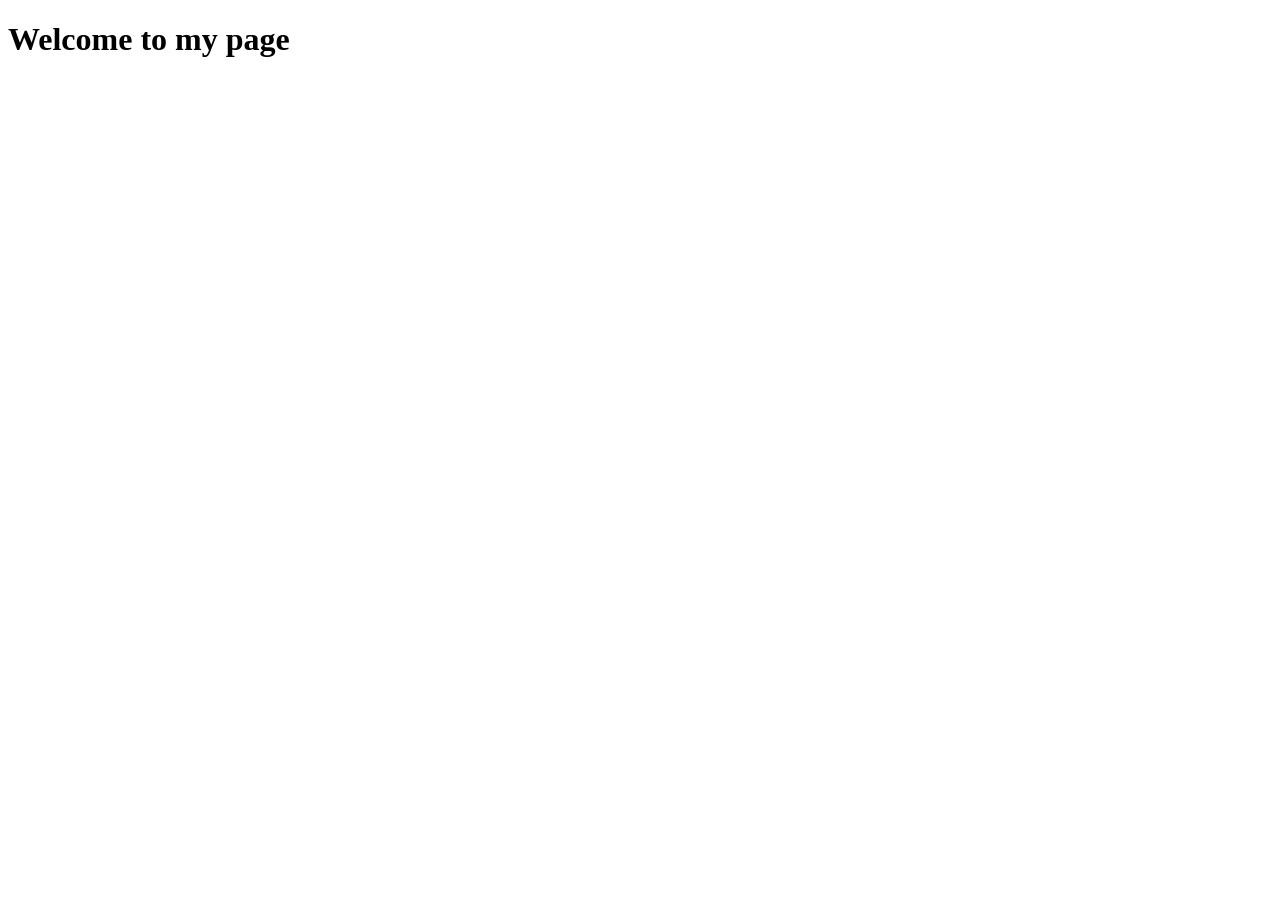
==== index.html @ 53397c4d "index prueba" ====
<!DOCTYPE html>
<html lang="en">
<head>
    <meta charset="UTF-8">
    <meta name="viewport" content="width=device-width, initial-scale=1.0">
    <title>Skepsis Page</title>
</head>
<body>
    <h1>Welcome to my page</h1>
</body>
</html>
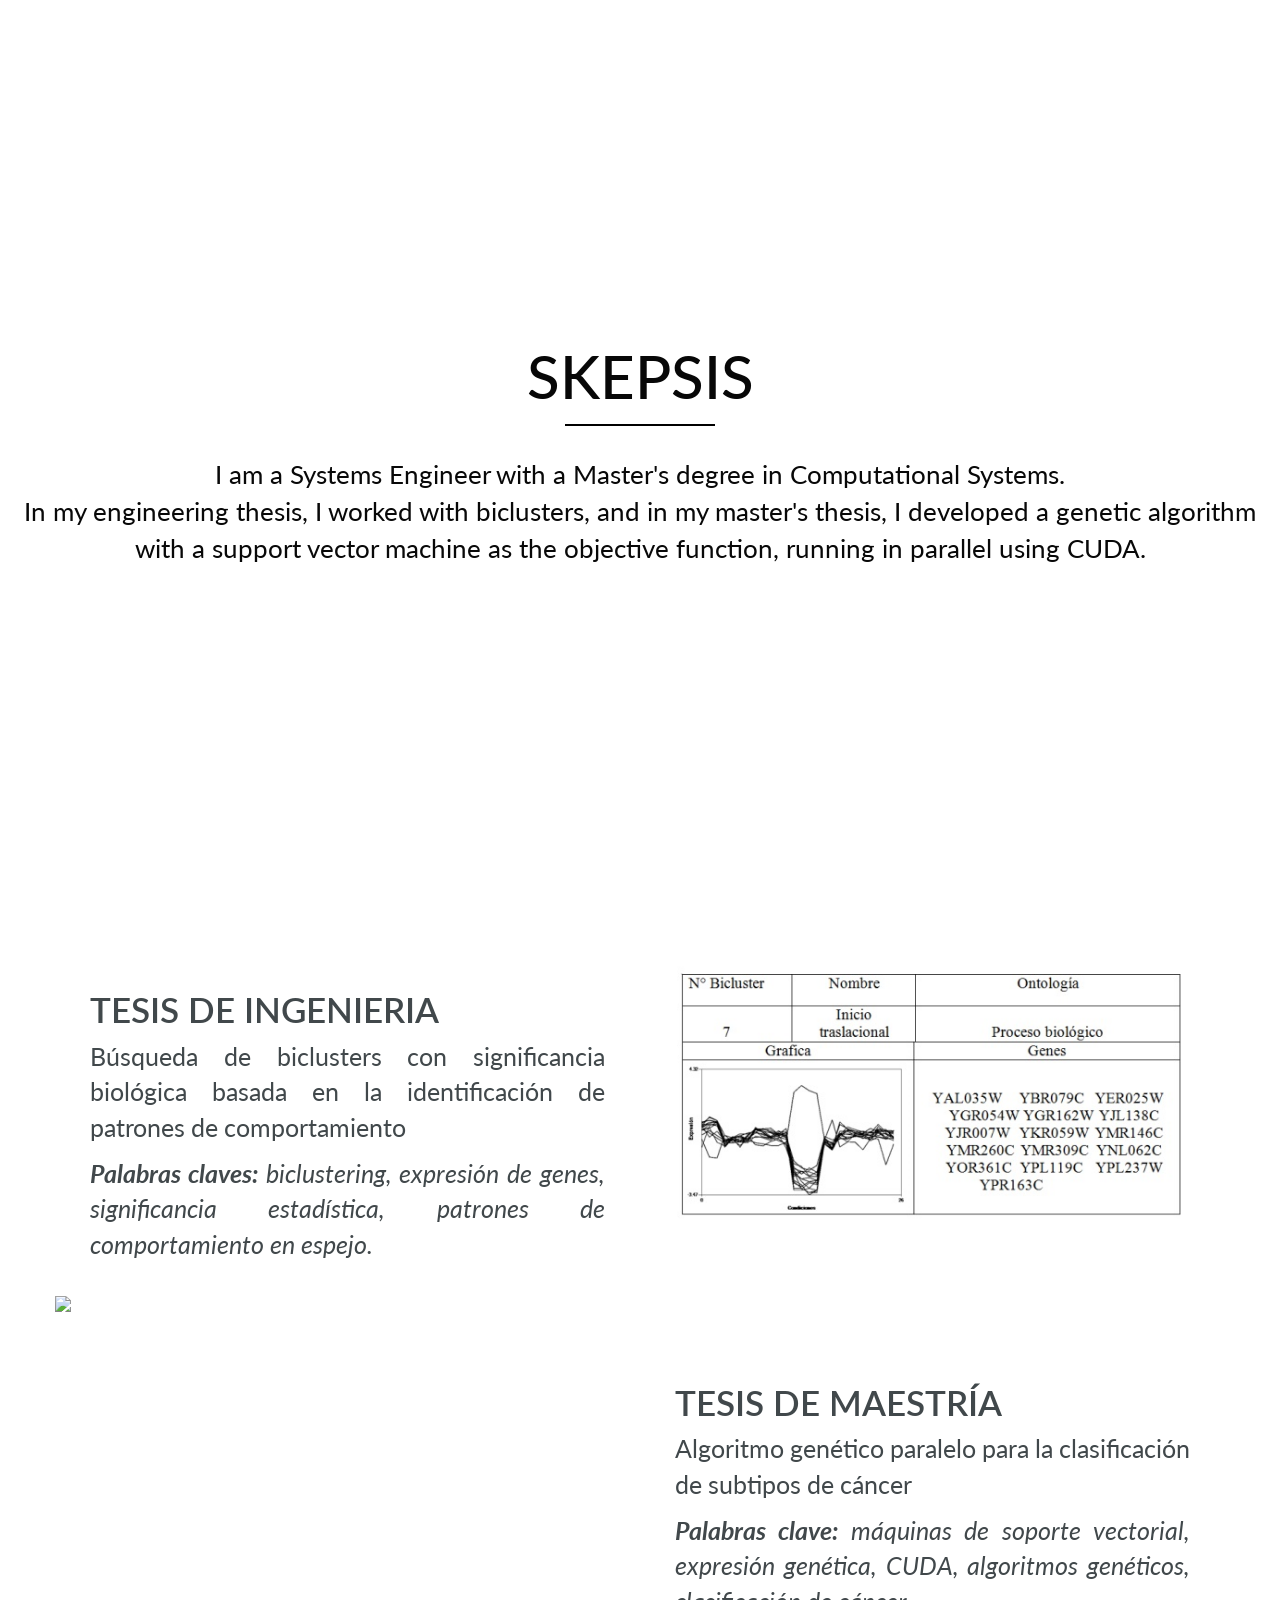
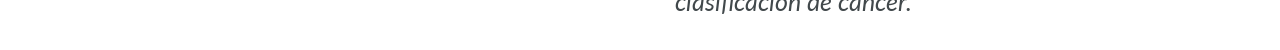
==== commit f0e1d272: "index Prueba contenido con template de internet" ====
--- a/index.html
+++ b/index.html
@@ -1,11 +1,101 @@
 <!DOCTYPE html>
+<!--
+    Me he basado en el template de Rocket Internet by template stock
+    Aquí sus datos
+
+	Rocket Internet by TEMPLATE STOCK
+	templatestock.co @templatestock
+	Released for free under the Creative Commons Attribution 3.0 license (templated.co/license)
+-->
+
 <html lang="en">
 <head>
     <meta charset="UTF-8">
     <meta name="viewport" content="width=device-width, initial-scale=1.0">
-    <title>Skepsis Page</title>
+
+    <!-- Bootstrap CSS -->
+	<link rel="stylesheet" type="text/css" href="css/bootstrap.min.css">
+
+	<!-- Goggle Font -->
+	<link href='https://fonts.googleapis.com/css?family=Lato:400,700,900,300' rel='stylesheet' type='text/css'>
+
+	<!-- Font Css -->
+	<link rel="stylesheet" type="text/css" href="css/font-awesome.min.css">
+
+	<!-- Custom CSS -->
+	<link rel="stylesheet" type="text/css" href="css/style.css">
+
+	<!-- Animation Css -->
+	<link rel="stylesheet" href="css/animate.css">
+
+    <title>Skepsis</title>
 </head>
 <body>
-    <h1>Welcome to my page</h1>
+    <header>
+        <div id="homeFullScreen">
+            <div class="header-text">
+                <h1>Skepsis</h1>
+                <div class="vertical-line"></div>
+                <p>
+                    I am a Systems Engineer with a Master's degree in Computational Systems. 
+                    <br />
+                    In my engineering thesis, I worked with biclusters, and in my master's thesis, I developed a genetic algorithm with a support vector machine as the objective function, running in parallel using CUDA.
+                </p>
+            </div><!-- End HeaderText -->
+        </div><!-- End homeFullScreen -->
+    </header><!-- End Header -->
+
+    <!-- Feature -->
+
+    <section class="feature">
+        <div class="container">
+            <div class="row">
+                <div class="col-md-6 col-sm-6">
+                    <div class="feature-box">
+                        <h1>Tesis de Ingenieria</h1>
+                        <p>Búsqueda de biclusters con significancia biológica
+                            basada en la identificación de patrones de
+                            comportamiento
+                            </p>
+                        <p style="font-style: oblique;"><b>Palabras claves:</b> biclustering, expresión de genes, significancia estadística, patrones
+                            de comportamiento en espejo. </p>
+                    </div>
+                </div><!-- End col-md-6 nopadding-->
+                <div class="col-md-6 col-sm-6 ">
+                    <img src="images/1.png">
+                </div><!-- End col-md-6 -->
+
+                <div class="clearfix"></div><!-- End clearfix -->
+
+                <div class="col-md-6 col-sm-6 nopadding">
+                    <img src="images/2.png">
+                </div><!-- End col-md-6 -->
+                <div class="col-md-6 col-sm-6">
+                    <div class="feature-box">
+                        <h1>Tesis de maestría</h1>
+                        <p>Algoritmo genético paralelo para la clasificación
+                            de subtipos de cáncer </p>
+                        <p style="font-style: oblique;"><b>Palabras clave:</b> máquinas de soporte vectorial, expresión
+                            genética, CUDA, algoritmos genéticos, clasificación de
+                            cáncer.</p>
+                    </div>
+                </div><!-- End col-md-6 -->
+            </div>
+        </div>
+    </section>
+
+
+    <!-- Main JS -->
+    <script type="text/javascript" src="js/jquery-main.js"></script>
+
+    <!-- Bootstrap JS -->
+    <script type="text/javascript" src="js/bootstrap.min.js"></script>
+
+    <!-- Animation JS -->
+    <script type="text/javascript" src="js/wow.min.js"></script>
+
+    <!-- Custom JS -->
+    <script type="text/javascript" src="js/custom.js"></script>
+
 </body>
 </html>
--- a/css/style.css
+++ b/css/style.css
@@ -0,0 +1,539 @@
+/*
+	Rocket Internet by TEMPLATE STOCK
+    templatestock.co @templatestock
+	Released for free under the Creative Commons Attribution 3.0 license (templated.co/license)
+*/
+
+/* Typography CSS */
+body
+{
+    font-family: 'Lato', sans-serif;
+    color: #41484b;
+}
+
+
+
+/* Heder */
+#homeFullScreen {
+    width: 100%;
+    background-repeat: no-repeat;
+    background-attachment: scroll;
+    background-size: cover;
+    background-position: top center;
+}
+
+#homeFullScreen {
+    background-image: url('../images/header.JPG');
+    overflow: hidden;
+}
+
+#homeFullScreen {
+    display: table-cell;
+    vertical-align: middle;
+    text-align: center;
+    margin: auto;
+}
+
+.header-text h1
+{
+    font-size: 60px;
+    /*color: #fff;*/
+    color:black;
+    text-transform: uppercase;
+    vertical-align: top;
+}
+
+.header-text .vertical-line
+{
+    height: 2px;
+    background-color: #000000 black;
+    width: 150px;
+    margin: 0 auto;
+    margin-top: 15px;
+    margin-bottom: 30px;
+}
+
+.header-text p
+{
+    font-size: 26px;
+    color: #0a0a0a;
+}
+
+
+/* feature */
+.feature img
+{
+    width: 100%;
+}
+
+.nopadding {
+   padding: 0 !important;
+   margin: 0 !important;
+   margin-top: 15% !important;
+}
+
+.feature-box
+{
+    padding: 20px;
+}
+
+.feature-box h1
+{
+    font-size: 35px;
+    text-transform: uppercase;
+    font-weight: 600;   
+    margin-top: 2em;
+}
+
+.feature-box p
+{
+    font-size: 25px;
+    text-align: justify;
+}
+
+/* Portfolio */
+.portfolio .heading
+{
+    font-size: 35px;
+    text-transform: uppercase;
+    font-weight: 600;
+    text-align: center;
+    margin: 50px 0px;
+}
+
+.portfolio img
+{
+    width: 100%;
+    cursor: pointer;
+}
+
+.portfolio .last-img
+{
+    margin-bottom: 20px;
+}
+
+/* Call to Action */
+.call-top-action
+{
+    background-color: #42484c;
+    color: #fff;
+    padding: 50px 0px;
+    margin-top: 50px;
+}
+
+.call-top-action h1
+{
+    font-size: 35px;
+    text-transform: uppercase;
+    margin-bottom: 25px;
+    margin: 0px;
+}
+
+.call-top-action p
+{
+    font-size: 22px;
+    margin-bottom: 20px;
+}
+
+.call-top-action span
+{
+
+    font-size: 24px;
+    font-weight: bold;
+}
+
+/* Footer */
+footer
+{
+    text-align: center;
+    margin-top: 30px;
+}
+
+footer ul
+{
+    padding: 0px;
+    list-style: none;
+    margin: 20px;
+}
+
+footer ul li
+{
+    display: inline-block;
+    margin-left: 15px;
+}
+
+footer ul li a span
+{
+    width: 50px;
+    height: 50px;
+    background: #42484C;
+    display: block;
+    font-size: 30px;
+    line-height: 50px;
+    color: #fff;
+    border-radius: 50%;
+}
+
+footer .copyright
+{
+    font-size: 22px;
+    margin-bottom: 20px;
+    display: block;
+}
+
+
+
+/* Extra Small devices  */
+@media (max-width: 480px) {
+	
+}
+
+/* Extra Small devices  */
+@media (max-width: 767px) {
+    .header-text h1 {
+        font-size: 45px;
+        vertical-align: top;
+    }
+
+    .header-text .vertical-line {        
+        margin-top: 15px;
+        margin-bottom: 15px;
+    }
+
+    .header-text p {
+        font-size: 20px;
+        color: #050505;
+    }
+
+    .feature-box {
+        padding: 0px;
+    }
+
+    .feature-box h1 {
+        font-size: 25px;
+        margin-top: 2em;
+    }
+
+    .feature-box p {
+        font-size: 20px;
+        text-align: justify;
+    }
+
+    .nopadding {
+        padding: 15px !important;
+        margin: 0 !important;
+    }
+
+    .portfolio img {        
+        margin-bottom: 15px;
+    }
+
+    .call-top-action h1 {
+        font-size: 24px;
+        text-transform: uppercase;
+        margin-bottom: 15px !important;
+        margin: 0px;
+    }
+
+    .call-top-action p {
+        font-size: 14px;
+        margin-bottom: 10px;
+    }
+
+    .call-top-action span {
+        font-size: 15px;
+        font-weight: bold;
+    }
+
+    footer ul li a span {
+        width: 40px;
+        height: 40px;
+        background: #42484C;
+        display: block;
+        font-size: 22px;
+        line-height: 40px;
+        color: #fff;
+        border-radius: 50%;
+    }
+
+    footer .copyright {
+        font-size: 16px;
+        margin-bottom: 20px;
+        display: block;
+    }
+}
+
+
+/* Small devices (tablets, 768px and up) */
+@media (min-width: 768px) {  
+    .header-text h1 {
+        font-size: 45px;
+        vertical-align: top;
+    }
+
+    .header-text p {
+        font-size: 20px;
+        color: #000000;
+    }
+
+    .feature-box h1 {
+        font-size: 25px;
+        text-transform: uppercase;
+        font-weight: 600;
+        margin-top: 1em;
+    }
+	
+    .feature-box p {
+        font-size: 18px;
+        text-align: justify;
+    }
+
+    .call-top-action h1 {
+        font-size: 25px;
+        text-transform: uppercase;
+        margin-bottom: 13px !important;
+        margin: 0px;
+    }
+
+    .call-top-action p {
+        font-size: 14px;
+        margin-bottom: 13px;
+    }
+
+    .call-top-action span {
+        font-size: 17px;
+        font-weight: bold;
+    }
+
+    footer {
+        text-align: center;
+        margin-top: 23px;
+    }
+
+    footer ul li a span {
+        width: 40px;
+        height: 40px;
+        background: #42484C;
+        display: block;
+        font-size: 22px;
+        line-height: 40px;
+        color: #fff;
+        border-radius: 50%;
+    }   
+
+    footer .copyright {
+        font-size: 18px;
+    }
+
+
+
+}
+
+/* Medium devices (desktops, 992px and up) */
+@media (min-width: 992px) { 
+    .feature-box {
+        padding: 10px;
+    }
+
+    .feature-box h1 {
+        font-size: 30px;    
+    }
+
+    .feature-box p {
+        font-size: 20px;
+    }
+
+    .call-top-action p
+    {
+        font-size: 19px;
+    }
+
+    .call-top-action h1 {
+        font-size: 30px;
+       margin-bottom: 15px !important;
+    }
+
+    .call-top-action span {
+        font-size: 20px;
+    }
+}
+
+/* Large devices (large desktops, 1200px and up) */
+@media (min-width: 1200px) {
+    /* Typography CSS */
+body
+{
+    font-family: 'Lato', sans-serif;
+    color: #41484b;
+}
+
+
+
+/* Heder */
+#homeFullScreen {
+    width: 100%;
+    background-repeat: no-repeat;
+    background-attachment: scroll;
+    background-size: cover;
+    background-position: top center;
+}
+
+#homeFullScreen {
+    background-image: url('../images/header.JPG');
+    overflow: hidden;
+}
+
+#homeFullScreen {
+    display: table-cell;
+    vertical-align: middle;
+    text-align: center;
+    margin: auto;
+}
+
+.header-text h1
+{
+    font-size: 60px;
+    color: #070707;
+    text-transform: uppercase;
+    vertical-align: top;
+}
+
+.header-text .vertical-line
+{
+    height: 2px;
+    background-color: #000000;
+    width: 150px;
+    margin: 0 auto;
+    margin-top: 15px;
+    margin-bottom: 30px;
+}
+
+.header-text p
+{
+    font-size: 26px;
+    color: #080808;
+}
+
+
+/* feature */
+.feature img
+{
+    width: 100%;
+}
+
+.nopadding {
+   padding: 0 !important;
+   margin: 0 !important;
+}
+
+.feature-box
+{
+    padding: 20px;
+}
+
+.feature-box h1
+{
+    font-size: 35px;
+    text-transform: uppercase;
+    font-weight: 600;   
+    margin-top: 2em;
+}
+
+.feature-box p
+{
+    font-size: 25px;
+    text-align: justify;
+}
+
+/* Portfolio */
+.portfolio .heading
+{
+    font-size: 35px;
+    text-transform: uppercase;
+    font-weight: 600;
+    text-align: center;
+    margin: 50px 0px;
+}
+
+.portfolio img
+{
+    width: 100%;
+    cursor: pointer;
+}
+
+.portfolio .last-img
+{
+    margin-bottom: 20px;
+}
+
+/* Call to Action */
+.call-top-action
+{
+    background-color: #42484c;
+    color: #fff;
+    padding: 50px 0px;
+    margin-top: 50px;
+}
+
+.call-top-action h1
+{
+    font-size: 35px;
+    text-transform: uppercase;
+    margin-bottom: 25px;
+    margin: 0px;
+}
+
+.call-top-action p
+{
+    font-size: 22px;
+    margin-bottom: 20px;
+}
+
+.call-top-action span
+{
+
+    font-size: 24px;
+    font-weight: bold;
+}
+
+/* Footer */
+footer
+{
+    text-align: center;
+    margin-top: 30px;
+}
+
+footer ul
+{
+    padding: 0px;
+    list-style: none;
+    margin: 20px;
+}
+
+footer ul li
+{
+    display: inline-block;
+    margin-left: 15px;
+}
+
+footer ul li a span
+{
+    width: 50px;
+    height: 50px;
+    background: #42484C;
+    display: block;
+    font-size: 30px;
+    line-height: 50px;
+    color: #fff;
+    border-radius: 50%;
+}
+
+footer .copyright
+{
+    font-size: 22px;
+    margin-bottom: 20px;
+    display: block;
+}
+
+
+}
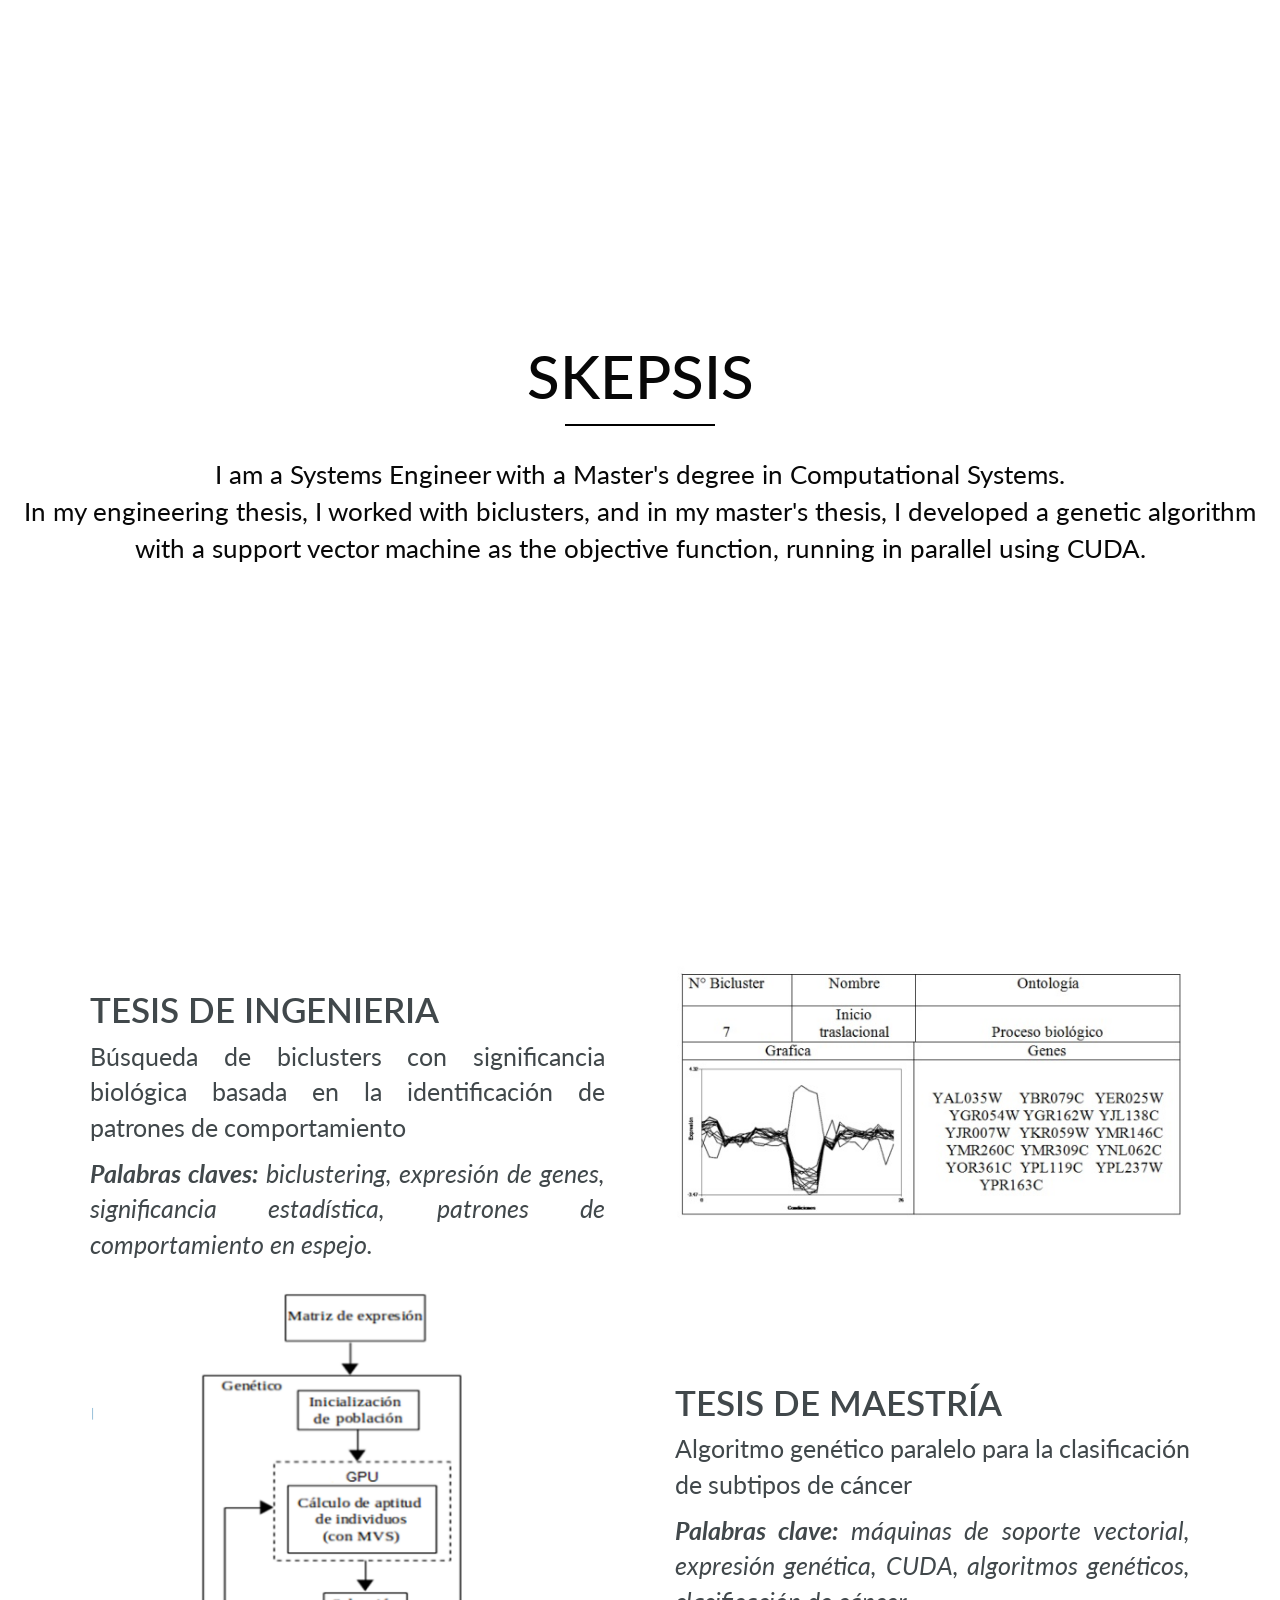
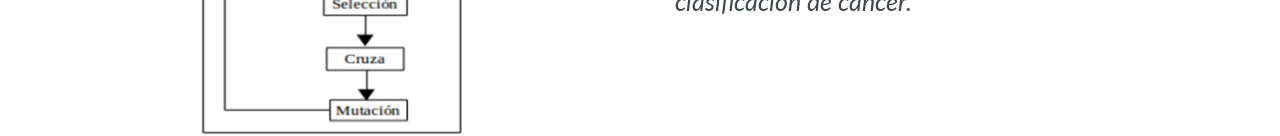
==== commit 8a0b0a04: "imagen segundo bloque" ====
--- a/index.html
+++ b/index.html
@@ -62,13 +62,13 @@
                     </div>
                 </div><!-- End col-md-6 nopadding-->
                 <div class="col-md-6 col-sm-6 ">
-                    <img src="images/1.png">
+                    <img src="./images/1.png">
                 </div><!-- End col-md-6 -->
 
                 <div class="clearfix"></div><!-- End clearfix -->
 
                 <div class="col-md-6 col-sm-6 nopadding">
-                    <img src="images/2.png">
+                    <img src="./images/ag.png">
                 </div><!-- End col-md-6 -->
                 <div class="col-md-6 col-sm-6">
                     <div class="feature-box">
--- a/css/style.css
+++ b/css/style.css
@@ -23,7 +23,7 @@
 }
 
 #homeFullScreen {
-    background-image: url('../images/header.JPG');
+    background-image: url('./images/header.JPG');
     overflow: hidden;
 }
 
@@ -379,7 +379,7 @@
 }
 
 #homeFullScreen {
-    background-image: url('../images/header.JPG');
+    background-image: url('./images/header.JPG');
     overflow: hidden;
 }
 
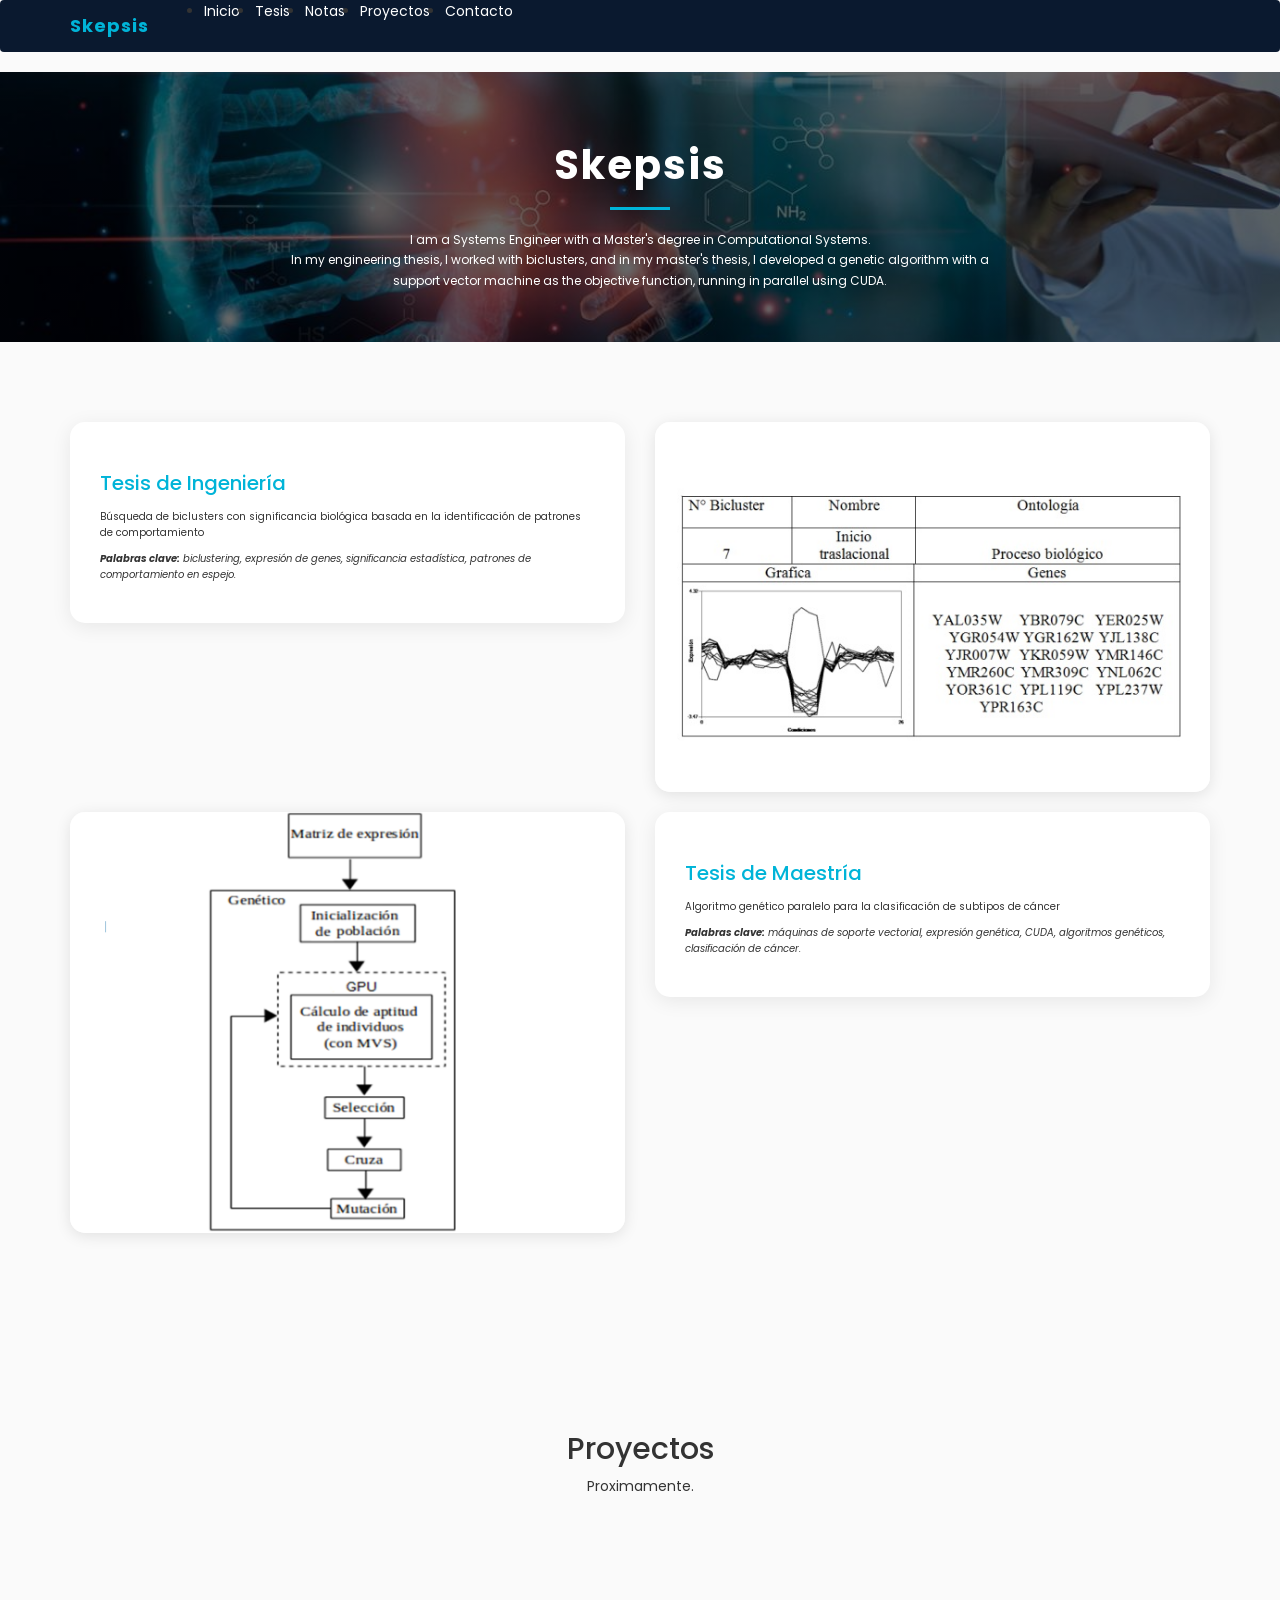
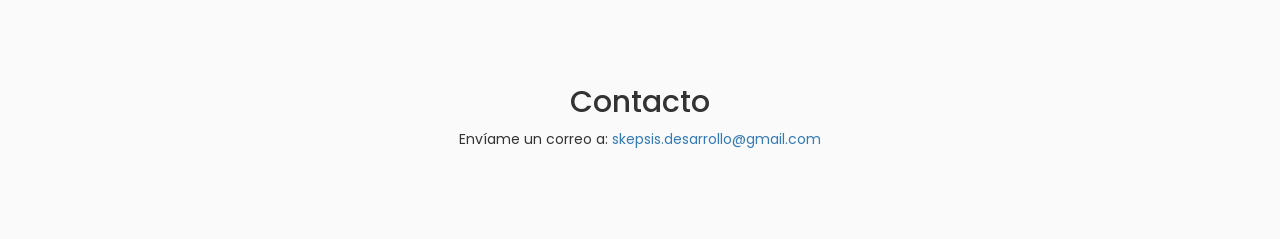
==== commit 1a86cd7f: "cambio style y modulos" ====
--- a/index.html
+++ b/index.html
@@ -1,101 +1,228 @@
 <!DOCTYPE html>
-<!--
-    Me he basado en el template de Rocket Internet by template stock
-    Aquí sus datos
-
-	Rocket Internet by TEMPLATE STOCK
-	templatestock.co @templatestock
-	Released for free under the Creative Commons Attribution 3.0 license (templated.co/license)
--->
-
-<html lang="en">
+<html lang="es">
 <head>
     <meta charset="UTF-8">
     <meta name="viewport" content="width=device-width, initial-scale=1.0">
 
+    <title>Skepsis</title>
+
     <!-- Bootstrap CSS -->
-	<link rel="stylesheet" type="text/css" href="css/bootstrap.min.css">
-
-	<!-- Goggle Font -->
-	<link href='https://fonts.googleapis.com/css?family=Lato:400,700,900,300' rel='stylesheet' type='text/css'>
-
-	<!-- Font Css -->
-	<link rel="stylesheet" type="text/css" href="css/font-awesome.min.css">
-
-	<!-- Custom CSS -->
-	<link rel="stylesheet" type="text/css" href="css/style.css">
-
-	<!-- Animation Css -->
-	<link rel="stylesheet" href="css/animate.css">
-
-    <title>Skepsis</title>
+    <link rel="stylesheet" type="text/css" href="css/bootstrap.min.css">
+
+    <!-- Fuente moderna -->
+    <link href="https://fonts.googleapis.com/css2?family=Poppins:wght@300;400;600;700&display=swap" rel="stylesheet">
+
+    <!-- Iconos -->
+    <link rel="stylesheet" type="text/css" href="css/font-awesome.min.css">
+
+    <!-- Animaciones -->
+    <link rel="stylesheet" href="css/animate.css">
+
+    <!-- Estilos personalizados -->
+    <style>
+        body {
+            font-family: 'Poppins', sans-serif;
+            color: #333;
+            background-color: #fafafa;
+            margin: 0;
+            padding: 0;
+        }
+
+        /* Navbar */
+        .navbar {
+            background-color: #0a192f;
+        }
+        .navbar-brand {
+            font-weight: 700;
+            color: #00b4d8 !important;
+            letter-spacing: 1px;
+        }
+        .navbar-nav .nav-link {
+            color: #fff !important;
+            margin-right: 15px;
+            transition: color 0.3s ease;
+        }
+        .navbar-nav .nav-link:hover {
+            color: #00b4d8 !important;
+        }
+
+        /* Header con fondo elegante */
+        header {
+            height: 30vh;
+            background: linear-gradient(rgba(0,0,0,0.6), rgba(0,0,0,0.6)),
+                        url('./images/bg.jpg') no-repeat center center/cover;
+            display: flex;
+            align-items: center;
+            justify-content: center;
+            text-align: center;
+            color: #fff;
+        }
+
+        .header-text h1 {
+            font-size: 4rem;
+            font-weight: 700;
+            margin-bottom: 20px;
+            letter-spacing: 2px;
+            animation: fadeInDown 1.2s ease;
+        }
+
+        .header-text p {
+            font-size: 1.2rem;
+            max-width: 700px;
+            margin: auto;
+            line-height: 1.7;
+            animation: fadeInUp 1.5s ease;
+        }
+
+        .vertical-line {
+            width: 60px;
+            height: 3px;
+            background: #00b4d8;
+            margin: 20px auto;
+        }
+
+        /* Sección features */
+        .feature {
+            padding: 80px 0;
+        }
+
+        .feature-box {
+            background: #fff;
+            padding: 30px;
+            border-radius: 15px;
+            box-shadow: 0 4px 20px rgba(0,0,0,0.08);
+            margin-bottom: 40px;
+            transition: transform 0.3s ease;
+        }
+
+        .feature-box:hover {
+            transform: translateY(-5px);
+        }
+
+        .feature-box h1 {
+            font-size: 2rem;
+            margin-bottom: 15px;
+            color: #00b4d8;
+        }
+
+        .feature-box p {
+            font-size: 1rem;
+            line-height: 1.6;
+        }
+
+        .feature img {
+            width: 100%;
+            border-radius: 15px;
+            box-shadow: 0 3px 15px rgba(0,0,0,0.1);
+            margin-bottom: 20px;
+        }
+
+        /* Animaciones */
+        @keyframes fadeInDown {
+            from { opacity: 0; transform: translateY(-30px); }
+            to { opacity: 1; transform: translateY(0); }
+        }
+
+        @keyframes fadeInUp {
+            from { opacity: 0; transform: translateY(30px); }
+            to { opacity: 1; transform: translateY(0); }
+        }
+    </style>
 </head>
 <body>
-    <header>
-        <div id="homeFullScreen">
-            <div class="header-text">
-                <h1>Skepsis</h1>
-                <div class="vertical-line"></div>
-                <p>
-                    I am a Systems Engineer with a Master's degree in Computational Systems. 
-                    <br />
-                    In my engineering thesis, I worked with biclusters, and in my master's thesis, I developed a genetic algorithm with a support vector machine as the objective function, running in parallel using CUDA.
-                </p>
-            </div><!-- End HeaderText -->
-        </div><!-- End homeFullScreen -->
-    </header><!-- End Header -->
+
+    <!-- Navbar -->
+    <nav class="navbar navbar-expand-lg navbar-dark fixed-top">
+        <div class="container">
+            <a class="navbar-brand" href="#home">Skepsis</a>
+            <!-- <button class="navbar-toggler" type="button" data-bs-toggle="collapse" data-bs-target="#navbarNav" 
+                aria-controls="navbarNav" aria-expanded="false" aria-label="Toggle navigation">
+                <span class="fa fa-bars"></span>
+            </button> -->
+            <div class="collapse navbar-collapse" id="navbarNav">
+                <ul class="navbar-nav ms-auto">
+                    <li class="nav-item"><a class="nav-link" href="#home">Inicio</a></li>
+                    <li class="nav-item"><a class="nav-link" href="#tesis">Tesis</a></li>
+                    <li class="nav-item"><a class="nav-link" href="notas.html">Notas</a></li>
+                    <li class="nav-item"><a class="nav-link" href="#proyectos">Proyectos</a></li>
+                    <li class="nav-item"><a class="nav-link" href="#contacto">Contacto</a></li>
+                </ul>
+            </div>
+        </div>
+    </nav>
+
+    <!-- Header -->
+    <header id="home">
+        <div class="header-text">
+            <h1>Skepsis</h1>
+            <div class="vertical-line"></div>
+            <p>
+                I am a Systems Engineer with a Master's degree in Computational Systems. 
+                <br />
+                In my engineering thesis, I worked with biclusters, and in my master's thesis, I developed a genetic algorithm with a support vector machine as the objective function, running in parallel using CUDA.
+            </p>
+        </div>
+    </header>
 
     <!-- Feature -->
-
-    <section class="feature">
+    <section class="feature" id="tesis">
         <div class="container">
-            <div class="row">
-                <div class="col-md-6 col-sm-6">
+            <div class="row align-items-center">
+                <div class="col-md-6 col-sm-12">
                     <div class="feature-box">
-                        <h1>Tesis de Ingenieria</h1>
+                        <h1>Tesis de Ingeniería</h1>
                         <p>Búsqueda de biclusters con significancia biológica
-                            basada en la identificación de patrones de
-                            comportamiento
-                            </p>
-                        <p style="font-style: oblique;"><b>Palabras claves:</b> biclustering, expresión de genes, significancia estadística, patrones
-                            de comportamiento en espejo. </p>
+                           basada en la identificación de patrones de comportamiento</p>
+                        <p style="font-style: oblique;">
+                            <b>Palabras clave:</b> biclustering, expresión de genes, significancia estadística, patrones
+                            de comportamiento en espejo.
+                        </p>
                     </div>
-                </div><!-- End col-md-6 nopadding-->
-                <div class="col-md-6 col-sm-6 ">
-                    <img src="./images/1.png">
-                </div><!-- End col-md-6 -->
-
-                <div class="clearfix"></div><!-- End clearfix -->
-
-                <div class="col-md-6 col-sm-6 nopadding">
-                    <img src="./images/ag.png">
-                </div><!-- End col-md-6 -->
-                <div class="col-md-6 col-sm-6">
+                </div>
+                <div class="col-md-6 col-sm-12">
+                    <img src="./images/1.png" alt="Tesis de Ingeniería">
+                </div>
+            </div>
+
+            <div class="row align-items-center mt-5">
+                <div class="col-md-6 col-sm-12">
+                    <img src="./images/ag.png" alt="Tesis de Maestría">
+                </div>
+                <div class="col-md-6 col-sm-12">
                     <div class="feature-box">
-                        <h1>Tesis de maestría</h1>
+                        <h1>Tesis de Maestría</h1>
                         <p>Algoritmo genético paralelo para la clasificación
-                            de subtipos de cáncer </p>
-                        <p style="font-style: oblique;"><b>Palabras clave:</b> máquinas de soporte vectorial, expresión
-                            genética, CUDA, algoritmos genéticos, clasificación de
-                            cáncer.</p>
+                           de subtipos de cáncer</p>
+                        <p style="font-style: oblique;">
+                            <b>Palabras clave:</b> máquinas de soporte vectorial, expresión
+                            genética, CUDA, algoritmos genéticos, clasificación de cáncer.
+                        </p>
                     </div>
-                </div><!-- End col-md-6 -->
+                </div>
             </div>
         </div>
     </section>
 
-
-    <!-- Main JS -->
-    <script type="text/javascript" src="js/jquery-main.js"></script>
-
-    <!-- Bootstrap JS -->
-    <script type="text/javascript" src="js/bootstrap.min.js"></script>
-
-    <!-- Animation JS -->
-    <script type="text/javascript" src="js/wow.min.js"></script>
-
-    <!-- Custom JS -->
-    <script type="text/javascript" src="js/custom.js"></script>
-
+    <!-- Proyectos -->
+    <section class="feature" id="proyectos">
+        <div class="container">
+            <h2 class="text-center mb-5">Proyectos</h2>
+            <p class="text-center">Proximamente.</p>
+        </div>
+    </section>
+
+    <!-- Contacto -->
+    <section class="feature" id="contacto">
+        <div class="container text-center">
+            <h2>Contacto</h2>
+            <p>Envíame un correo a: <a href="mailto:skepsis.desarrollo@gmail.com">skepsis.desarrollo@gmail.com</a></p>
+        </div>
+    </section>
+
+    <!-- JS -->
+    <script src="js/jquery-main.js"></script>
+    <script src="js/bootstrap.min.js"></script>
+    <script src="js/wow.min.js"></script>
+    <script src="js/custom.js"></script>
 </body>
 </html>
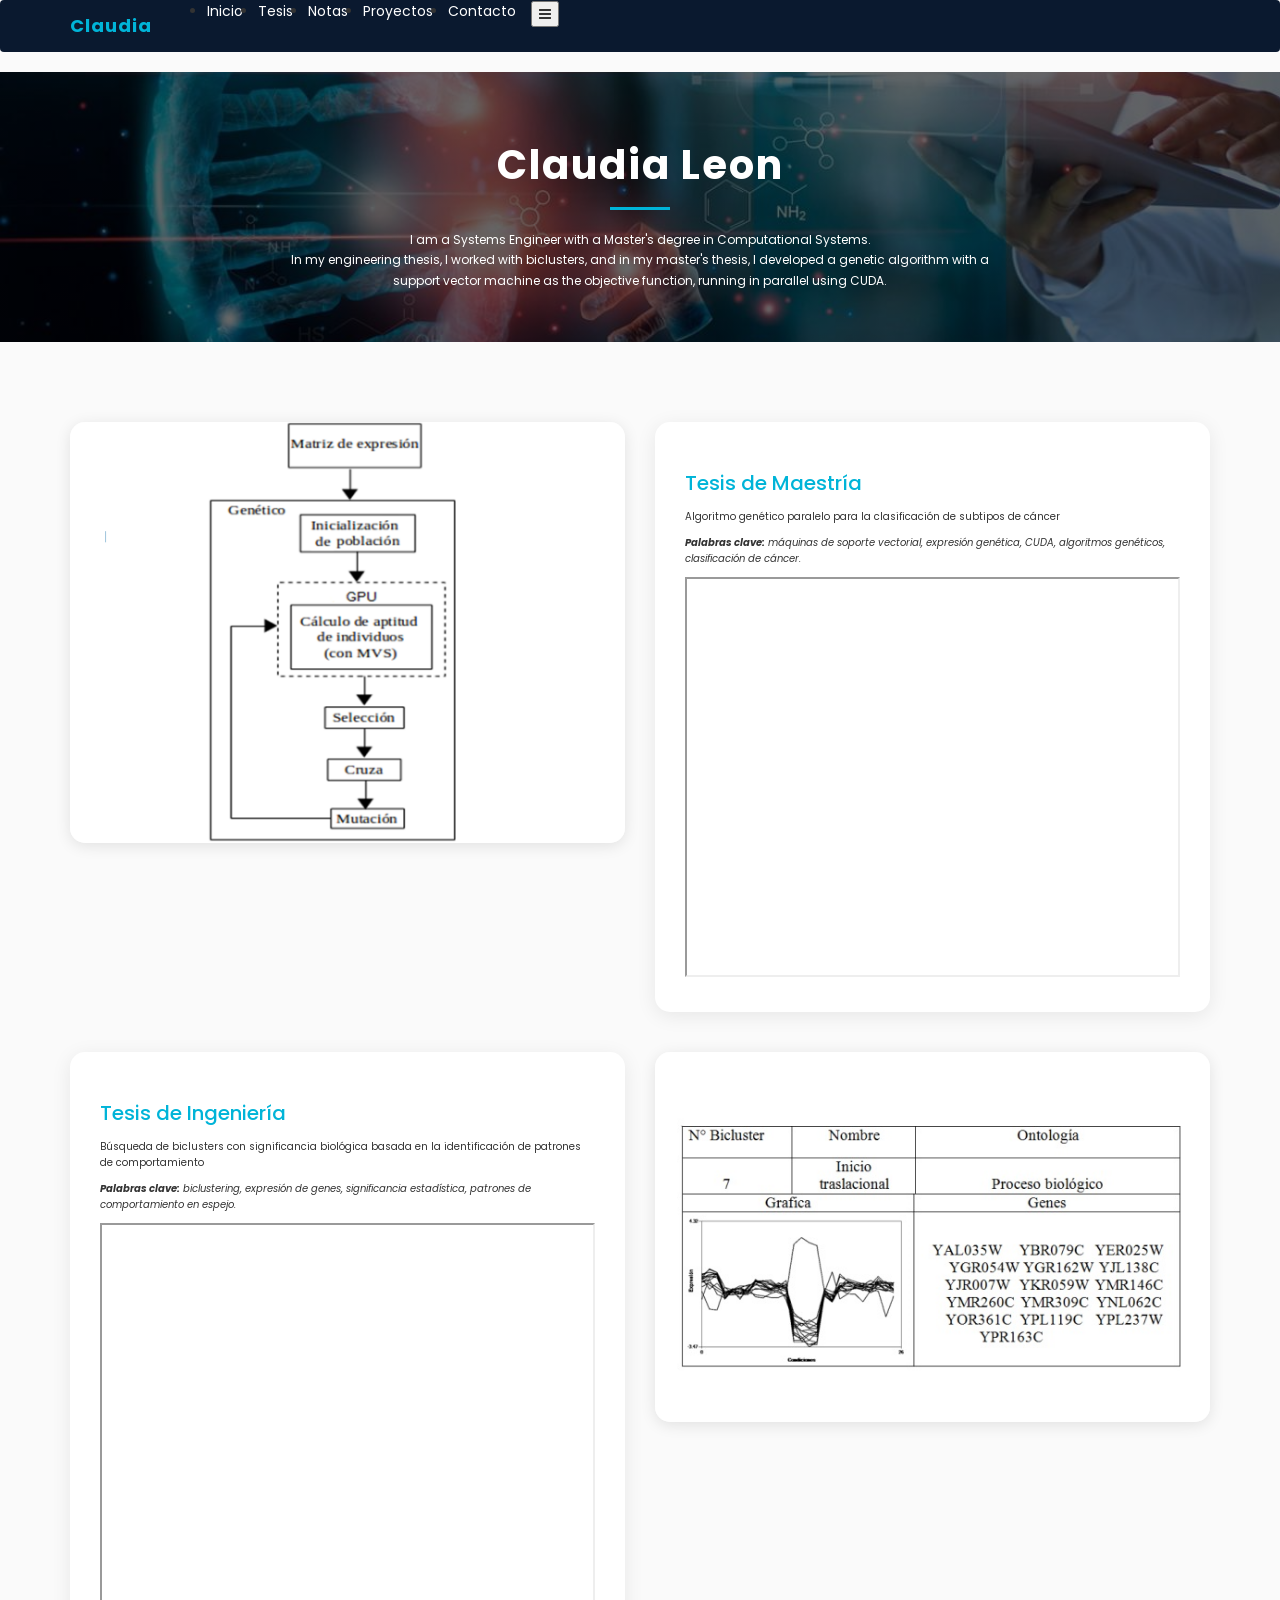
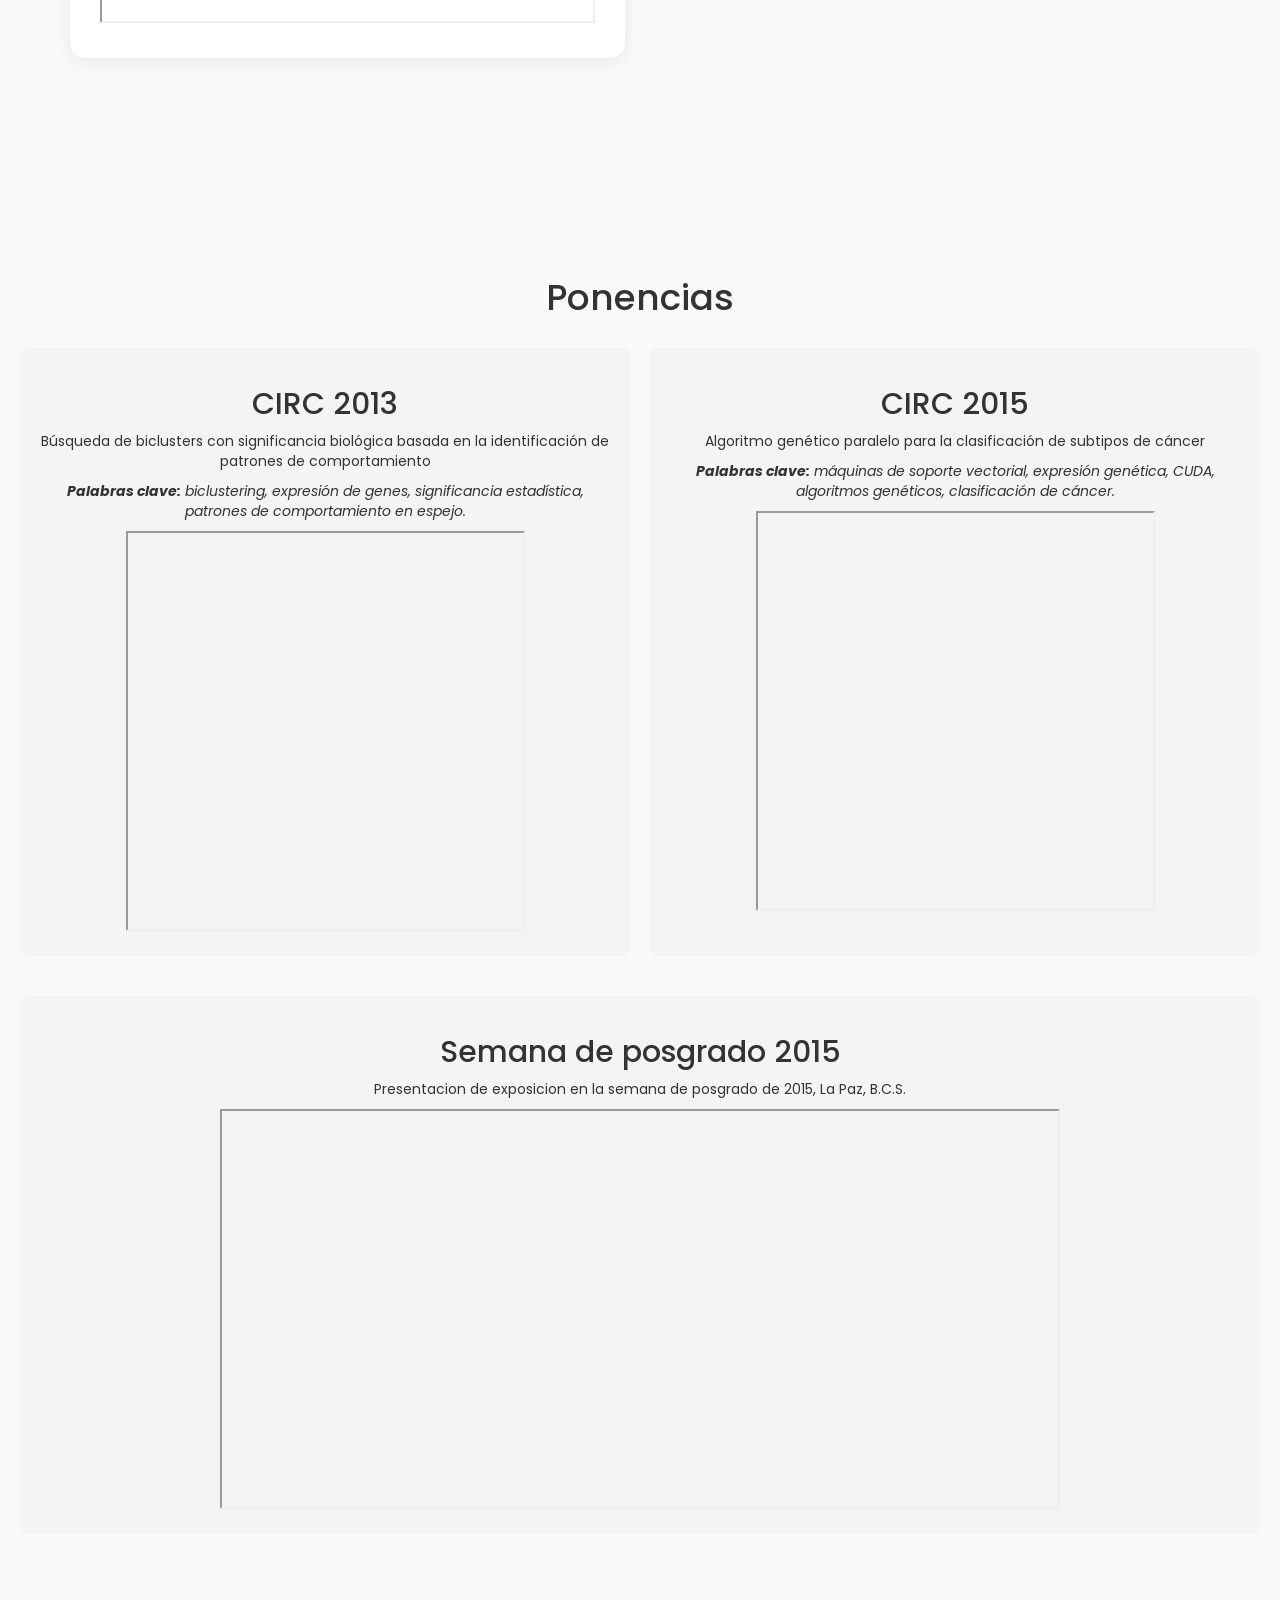
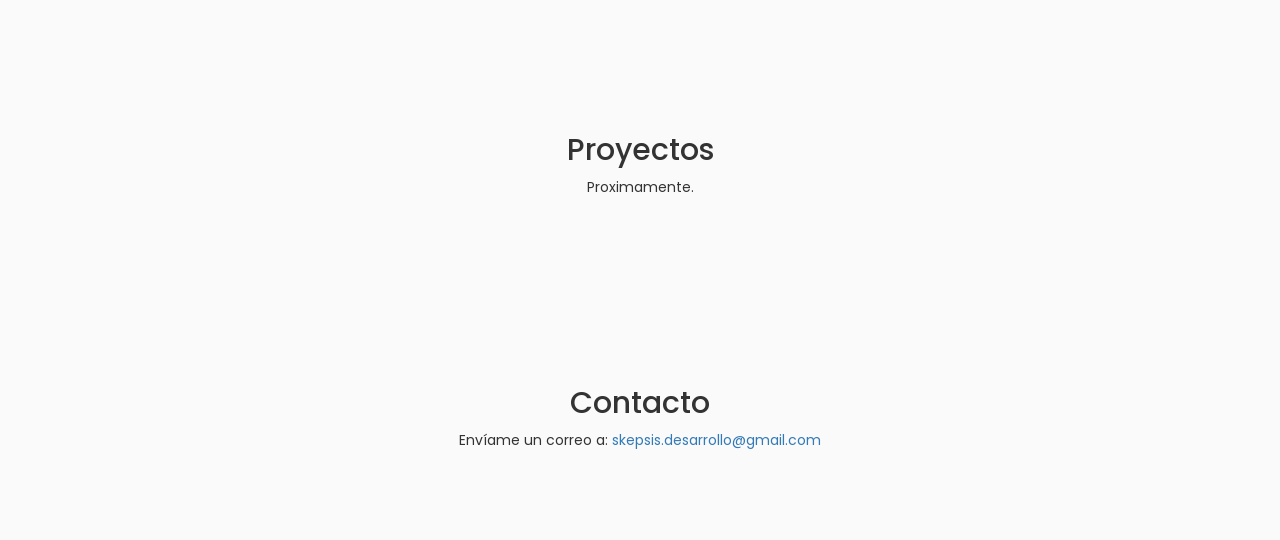
==== commit 48912d78: "pdf con tesis y articulos de ponencias" ====
--- a/index.html
+++ b/index.html
@@ -4,7 +4,7 @@
     <meta charset="UTF-8">
     <meta name="viewport" content="width=device-width, initial-scale=1.0">
 
-    <title>Skepsis</title>
+    <title>Claudia Leon</title>
 
     <!-- Bootstrap CSS -->
     <link rel="stylesheet" type="text/css" href="css/bootstrap.min.css">
@@ -13,9 +13,10 @@
     <link href="https://fonts.googleapis.com/css2?family=Poppins:wght@300;400;600;700&display=swap" rel="stylesheet">
 
     <!-- Iconos -->
-    <link rel="stylesheet" type="text/css" href="css/font-awesome.min.css">
-
+    <link rel="stylesheet" type="text/css" href="css/font-awesome.min.css"> 
+    <!-- <link rel="stylesheet" href="css/font-awesome.min.css"> -->
     <!-- Animaciones -->
+    <link rel="stylesheet" href="https://maxcdn.bootstrapcdn.com/font-awesome/4.3.0/css/font-awesome.min.css">
     <link rel="stylesheet" href="css/animate.css">
 
     <!-- Estilos personalizados -->
@@ -81,6 +82,26 @@
             margin: 20px auto;
         }
 
+        /*ponencias*/
+        .ponencias-container {
+            display: flex; /* Activa el diseño de columnas */
+            justify-content: space-between; /* Espacio entre columnas */
+            gap: 20px; /* Espacio entre las cajas */
+            padding: 20px;
+        }
+
+        .ponencias-box {
+            flex: 1; /* Hace que ambas cajas ocupen el mismo ancho */
+            background-color: #f4f4f4;
+            padding: 20px;
+            text-align: center;
+            border-radius: 8px;
+        }
+
+
+
+
+
         /* Sección features */
         .feature {
             padding: 80px 0;
@@ -134,13 +155,13 @@
     <!-- Navbar -->
     <nav class="navbar navbar-expand-lg navbar-dark fixed-top">
         <div class="container">
-            <a class="navbar-brand" href="#home">Skepsis</a>
-            <!-- <button class="navbar-toggler" type="button" data-bs-toggle="collapse" data-bs-target="#navbarNav" 
-                aria-controls="navbarNav" aria-expanded="false" aria-label="Toggle navigation">
-                <span class="fa fa-bars"></span>
-            </button> -->
+            <a class="navbar-brand" href="#home">Claudia</a>           
             <div class="collapse navbar-collapse" id="navbarNav">
-                <ul class="navbar-nav ms-auto">
+                     <button class="navbar-toggler" type="button" data-bs-toggle="collapse" data-bs-target="#navbarNav" 
+                        aria-controls="navbarNav" aria-expanded="false" aria-label="Toggle navigation">
+                        <!-- <span class="fa fa-bars"></span> --> <i class="fa fa-bars"></i>
+                    </button>
+                <ul class="navbar-nav ms-auto">                
                     <li class="nav-item"><a class="nav-link" href="#home">Inicio</a></li>
                     <li class="nav-item"><a class="nav-link" href="#tesis">Tesis</a></li>
                     <li class="nav-item"><a class="nav-link" href="notas.html">Notas</a></li>
@@ -154,7 +175,7 @@
     <!-- Header -->
     <header id="home">
         <div class="header-text">
-            <h1>Skepsis</h1>
+            <h1>Claudia Leon</h1>
             <div class="vertical-line"></div>
             <p>
                 I am a Systems Engineer with a Master's degree in Computational Systems. 
@@ -164,9 +185,32 @@
         </div>
     </header>
 
-    <!-- Feature -->
+    <!-- Tesis -->
     <section class="feature" id="tesis">
         <div class="container">
+
+            <div class="row align-items-center mt-5">
+                <div class="col-md-6 col-sm-12">
+                    <img src="./images/ag.png" alt="Tesis de Maestría">
+                </div>
+                <div class="col-md-6 col-sm-12">
+                    <div class="feature-box">
+                        <h1>Tesis de Maestría</h1>
+                        <p>Algoritmo genético paralelo para la clasificación
+                           de subtipos de cáncer</p>
+                        <p style="font-style: oblique;">
+                            <b>Palabras clave:</b> máquinas de soporte vectorial, expresión
+                            genética, CUDA, algoritmos genéticos, clasificación de cáncer.
+                        </p>
+                        <iframe src="files/tesis_maestria.pdf" width="100%" height="400px">
+                            <p>Tu navegador no soporta iframes. 
+                            <a href="files/tesis_maestria.pdf">Descarga el PDF</a>
+                            </p>
+                        </iframe>
+                    </div>
+                </div>
+            </div>
+
             <div class="row align-items-center">
                 <div class="col-md-6 col-sm-12">
                     <div class="feature-box">
@@ -177,30 +221,76 @@
                             <b>Palabras clave:</b> biclustering, expresión de genes, significancia estadística, patrones
                             de comportamiento en espejo.
                         </p>
+                          <iframe src="files/tesis_ingenieria.pdf" width="100%" height="400px">
+                            <p>Tu navegador no soporta iframes. 
+                            <a href="files/tesis_ingenieria.pdf">Descarga el PDF</a>
+                            </p>
+                        </iframe>
                     </div>
                 </div>
                 <div class="col-md-6 col-sm-12">
                     <img src="./images/1.png" alt="Tesis de Ingeniería">
                 </div>
+            </div>           
+        </div>
+    </section>
+
+    <!-- Ponencias-->
+    <section class="feature" id="Ponencias">
+        <!-- <div class="feature"> -->
+            <h1 class="text-center mb-5">Ponencias</h1>
+            <div class="ponencias-container">                
+                <div class="ponencias-box">
+                    <h2>CIRC 2013</h2>
+                    <p>Búsqueda de biclusters con significancia biológica basada en la identificación de patrones de comportamiento</p>
+                    <p style="font-style: oblique;">
+                        <b>Palabras clave:</b> biclustering, expresión de genes, significancia estadística, patrones de comportamiento en espejo. 
+                    </p>
+                    <iframe src="files/2013_circ.pdf" width="70%" height="400px">
+                        <p>Tu navegador no soporta iframes. 
+                        <a href="files/2013_circ.pdf">Descarga el PDF</a>
+                        </p>
+                    </iframe>
+                </div>
+                <div class="ponencias-box">
+                    <h2>CIRC 2015</h2>
+                    <p>Algoritmo genético paralelo para la clasificación de subtipos de cáncer</p>
+                    <p style="font-style: oblique;">
+                        <b>Palabras clave:</b> máquinas de soporte vectorial, expresión
+                        genética, CUDA, algoritmos genéticos, clasificación de cáncer.
+                    </p>
+                    <iframe src="files/2015_circ.pdf" width="70%" height="400px">
+                        <p>Tu navegador no soporta iframes. 
+                        <a href="files/2015_circ.pdf">Descarga el PDF</a>
+                        </p>
+                    </iframe>
+                </div>
             </div>
-
-            <div class="row align-items-center mt-5">
-                <div class="col-md-6 col-sm-12">
-                    <img src="./images/ag.png" alt="Tesis de Maestría">
-                </div>
-                <div class="col-md-6 col-sm-12">
-                    <div class="feature-box">
-                        <h1>Tesis de Maestría</h1>
-                        <p>Algoritmo genético paralelo para la clasificación
-                           de subtipos de cáncer</p>
-                        <p style="font-style: oblique;">
-                            <b>Palabras clave:</b> máquinas de soporte vectorial, expresión
-                            genética, CUDA, algoritmos genéticos, clasificación de cáncer.
-                        </p>
-                    </div>
+            <div class="ponencias-container">
+                 <div class="ponencias-box">
+                    <h2>Semana de posgrado 2015</h2>
+                    <p>Presentacion de exposicion en la semana de posgrado de 2015, La Paz, B.C.S.</p>
+                    <!-- <p style="font-style: oblique;">
+                        <b>Palabras clave:</b> máquinas de soporte vectorial, expresión
+                        genética, CUDA, algoritmos genéticos, clasificación de cáncer.
+                    </p> -->
+                    <iframe src="files/semana_posgrado_2015.pdf" width="70%" height="400px">
+                        <p>Tu navegador no soporta iframes. 
+                        <a href="files/semana_posgrado_2015.pdf">Descarga el PDF</a>
+                        </p>
+                    </iframe>
                 </div>
             </div>
-        </div>
+        <!-- </div> -->
+            <!-- <iframe width="560" height="315" src="https://www.youtube-nocookie.com/embed/pkCkVot7g2A?si=PhFNqy2ncQKwXmYL" 
+                title="YouTube video player" frameborder="0" 
+                allow="accelerometer; autoplay; clipboard-write; encrypted-media; gyroscope; picture-in-picture; web-share" 
+                referrerpolicy="strict-origin-when-cross-origin" allowfullscreen>
+            </iframe>            
+
+            <iframe width="0" height="0" src="https://www.youtube.com/embed/pkCkVot7g2A?si=PhFNqy2ncQKwXmYL?controls=1" frameborder="0" allow="autoplay; encrypted-media" allowfullscreen></iframe>
+            <--https://www.youtube.com/embed/ID_DEL_VIDEO->
+            </div> -->
     </section>
 
     <!-- Proyectos -->
